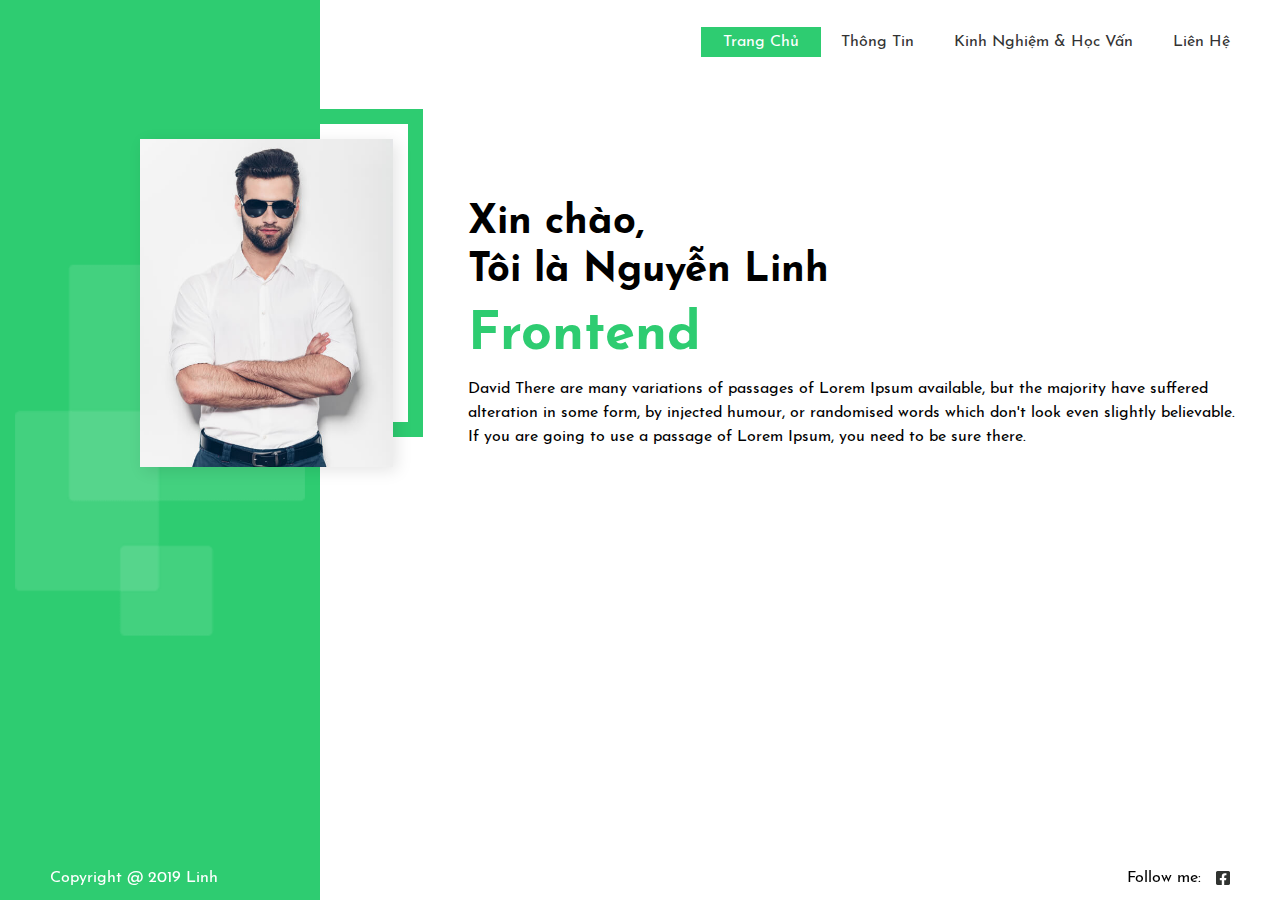
==== index.html @ f7b784db "add new code, images, font" ====
<!DOCTYPE html PUBLIC "-//W3C//DTD XHTML 1.0 Transitional//EN" "http://www.w3.org/TR/xhtml1/DTD/xhtml1-transitional.dtd">
<html lang="vi" xmlns="http://www.w3.org/1999/xhtml">

<head>
    <title>CV</title>
    <meta http-equiv="Content-Type" content="text/html; charset=utf-8" />
    <meta name="description" content="Mua, Bán, Thuê hơn hàng nghìn ngôi nhà, căn hộ, biệt thự, đất nền và phòng tại Việt Nam">
    <meta name="viewport" content="width=device-width,initial-scale=1.0, maximum-scale=1.0, user-scalable=no">
    <meta property="og:site_name" content="Rever">
    <link rel="stylesheet" type="text/css" href="css/style.css">
    <link rel="stylesheet" href="https://cdnjs.cloudflare.com/ajax/libs/font-awesome/5.8.2/css/all.css">
</head>
<body>
    <header>
        <nav class="navbar fixed-top">
            <div id="nav-icon3">
                <span></span>
                <span></span>
                <span></span>
                <span></span>
            </div>
            <div class="menu">
                <ul>
                    <li><a class="active" href="index.html">Trang chủ</a></li>
                    <li><a href="about.html">Thông tin</a></li>
                    <li><a href="experience.html">Kinh nghiệm & Học vấn</a></li>
                    <li><a href="contact.html">Liên hệ</a></li>
                </ul>
            </div>
        </nav>
    </header>

    <section class="me-home">
        <div class="side-bar purple-bg">
            <div class="objects">
                <img src="images/01.png" alt="Linh">
            </div>
        </div>
        <div class="content">
            <div class="avatar">
                <div class="border-img">
                    <img src="images/me.jpg" alt="Linh">
                </div>
            </div>
            <div class="content-detail">
                <h2>Xin chào,<br>Tôi là Nguyễn Linh</h2>
                <div id="typer">
<!--                    <h1 class="typer" data-words="Frontend Developer, Web Developer" data-delay="100" data-deleteDelay="1000" data-colors="#2ecc71,orange"></h1>-->
<!--                    <span class="cursor" data-owner="first-typer"></span>-->
                </div>
                <p>David There are many variations of passages of Lorem Ipsum available, but the majority have suffered alteration in some form, by injected humour, or randomised words which don't look even slightly believable. If you are going to use a passage of Lorem Ipsum, you need to be sure there.</p>
            </div>
        </div>
    </section>

    <footer>
        <div class="copyright">Copyright @ 2019 <a href="index.html">Linh</a></div>
        <div class="social">
            <p>Follow me:</p>
            <a href="https://www.facebook.com/NguyenLinh01.2" target="_blank"><i class="fab fa-facebook-square"></i></a>
        </div>
    </footer>

    <script src="https://code.jquery.com/jquery-3.4.1.min.js"></script>
    <script src="js/typer.js"></script>
    <script src="js/main.js"></script>
</body>
</html>
---- css/style.css ----
@import url(common.css);
@import url(home.css);
*, *::after, *::before {
  margin: 0;
  padding: 0;
  box-sizing: inherit; }

html * {
  -webkit-font-smoothing: antialiased !important;
  -moz-osx-font-smoothing: grayscale; }

input[type='search']::-webkit-search-cancel-button {
  -webkit-appearance: searchfield-cancel-button; }

*::-webkit-input-placeholder {
  /* Chrome/Opera/Safari */
  color: rgba(0, 4, 68, 0.3); }

input, textarea, keygen, select, button {
  text-rendering: auto;
  color: initial;
  letter-spacing: normal;
  word-spacing: normal;
  text-transform: none;
  text-indent: 0px;
  text-shadow: none;
  display: inline-block;
  text-align: start;
  margin: 0; }

input:focus, textarea:focus, keygen:focus, select:focus, button:focus {
  outline: none; }

abbr, address, article, aside, audio, b, blockquote, body, canvas, caption, cite, code, dd, del, details, dfn, div, dl, dt, em, fieldset, figcaption, figure, footer, form, h1, h2, h3, h4, h5, h6, header, hgroup, html, i, iframe, img, ins, kbd, label, legend, li, mark, menu, nav, object, ol, p, pre, q, samp, section, small, span, strong, sub, summary, sup, table, tbody, td, tfoot, th, thead, time, tr, ul, var, video {
  margin: 0;
  padding: 0;
  border: 0;
  outline: 0;
  font-size: 100%;
  vertical-align: baseline;
  background: transparent;
  -ms-text-size-adjust: 100%;
  -webkit-text-size-adjust: 100%;
  box-sizing: border-box; }

a {
  color: #303330;
  text-decoration: none; }

@font-face {
  font-family: 'josefin';
  src: url("../fonts/JosefinSans-Regular.ttf") format("truetype");
  font-weight: 400; }
@font-face {
  font-family: 'josefin';
  src: url("../fonts/JosefinSans-SemiBold.ttf") format("truetype");
  font-weight: 600; }
@font-face {
  font-family: 'josefin';
  src: url("../fonts/JosefinSans-Bold.ttf") format("truetype");
  font-weight: 700; }
body {
  font-family: 'josefin', sans-serif;
  font-size: 16px;
  line-height: 24px;
  overflow: hidden; }

img {
  width: 100%; }

/* width */
::-webkit-scrollbar {
  width: 5px; }

/* Track */
::-webkit-scrollbar-track {
  background: #f1f1f1; }

/* Handle */
::-webkit-scrollbar-thumb {
  background: #2ecc71; }

@media (max-width: 768px) {
  body {
    overflow: auto; } }

/*# sourceMappingURL=style.css.map */
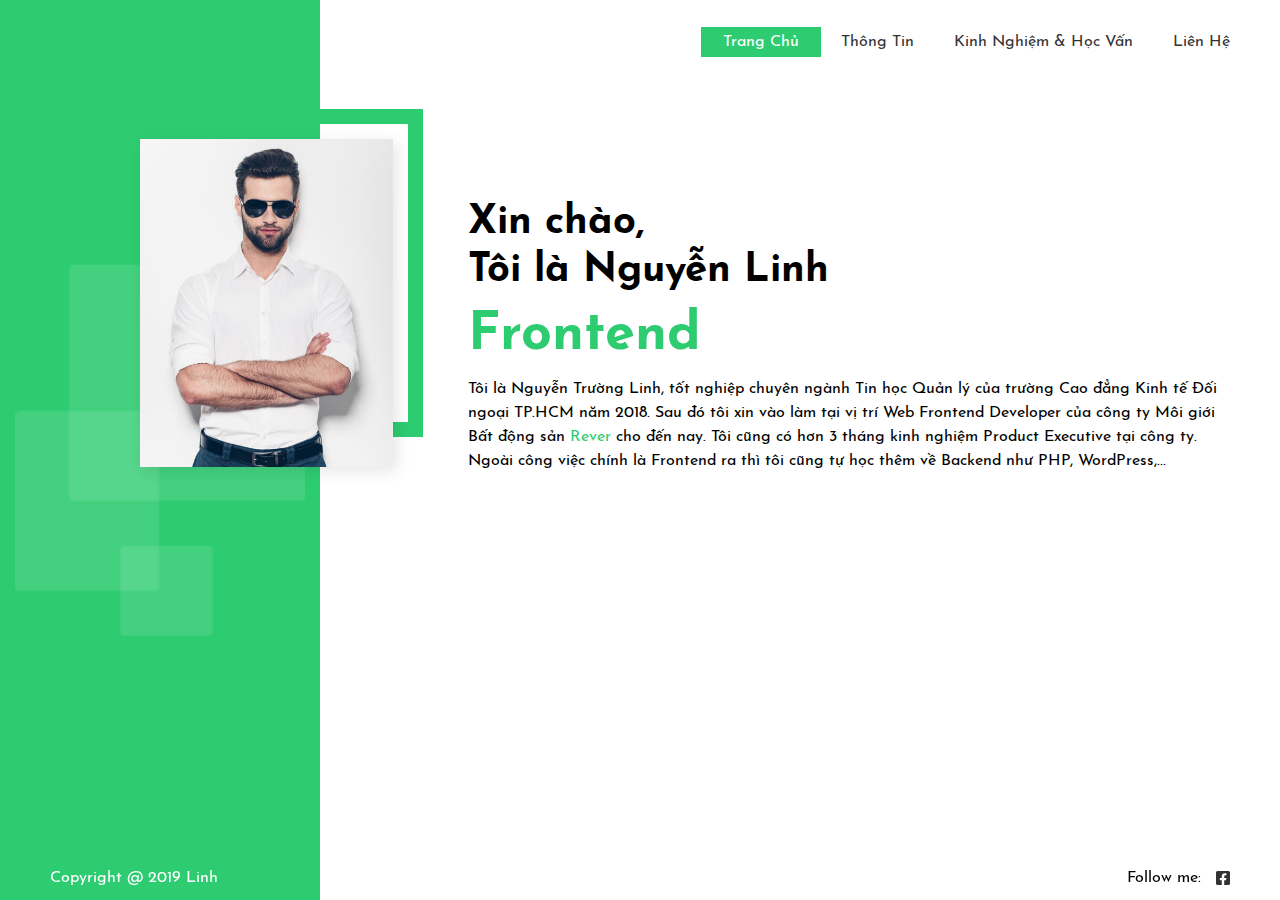
==== commit 568b447e: "update html, css" ====
--- a/index.html
+++ b/index.html
@@ -4,9 +4,9 @@
 <head>
     <title>CV</title>
     <meta http-equiv="Content-Type" content="text/html; charset=utf-8" />
-    <meta name="description" content="Mua, Bán, Thuê hơn hàng nghìn ngôi nhà, căn hộ, biệt thự, đất nền và phòng tại Việt Nam">
     <meta name="viewport" content="width=device-width,initial-scale=1.0, maximum-scale=1.0, user-scalable=no">
-    <meta property="og:site_name" content="Rever">
+    <meta property="og:site_name" content="Linh">
+    <link rel="shortcut icon" href="images/favicon.ico" />
     <link rel="stylesheet" type="text/css" href="css/style.css">
     <link rel="stylesheet" href="https://cdnjs.cloudflare.com/ajax/libs/font-awesome/5.8.2/css/all.css">
 </head>
@@ -44,11 +44,9 @@
             </div>
             <div class="content-detail">
                 <h2>Xin chào,<br>Tôi là Nguyễn Linh</h2>
-                <div id="typer">
-<!--                    <h1 class="typer" data-words="Frontend Developer, Web Developer" data-delay="100" data-deleteDelay="1000" data-colors="#2ecc71,orange"></h1>-->
-<!--                    <span class="cursor" data-owner="first-typer"></span>-->
-                </div>
-                <p>David There are many variations of passages of Lorem Ipsum available, but the majority have suffered alteration in some form, by injected humour, or randomised words which don't look even slightly believable. If you are going to use a passage of Lorem Ipsum, you need to be sure there.</p>
+                <div id="typer"></div>
+                <p>Tôi là Nguyễn Trường Linh, tốt nghiệp chuyên ngành Tin học Quản lý của trường Cao đẳng Kinh tế Đối ngoại TP.HCM năm 2018. Sau đó tôi xin vào làm tại vị trí Web Frontend Developer của công ty Môi giới Bất động sản
+                    <a class="website" href="https://www.rever.vn">Rever</a> cho đến nay. Tôi cũng có hơn 3 tháng kinh nghiệm Product Executive tại công ty. Ngoài công việc chính là Frontend ra thì tôi cũng tự học thêm về Backend như PHP, WordPress,...</p>
             </div>
         </div>
     </section>
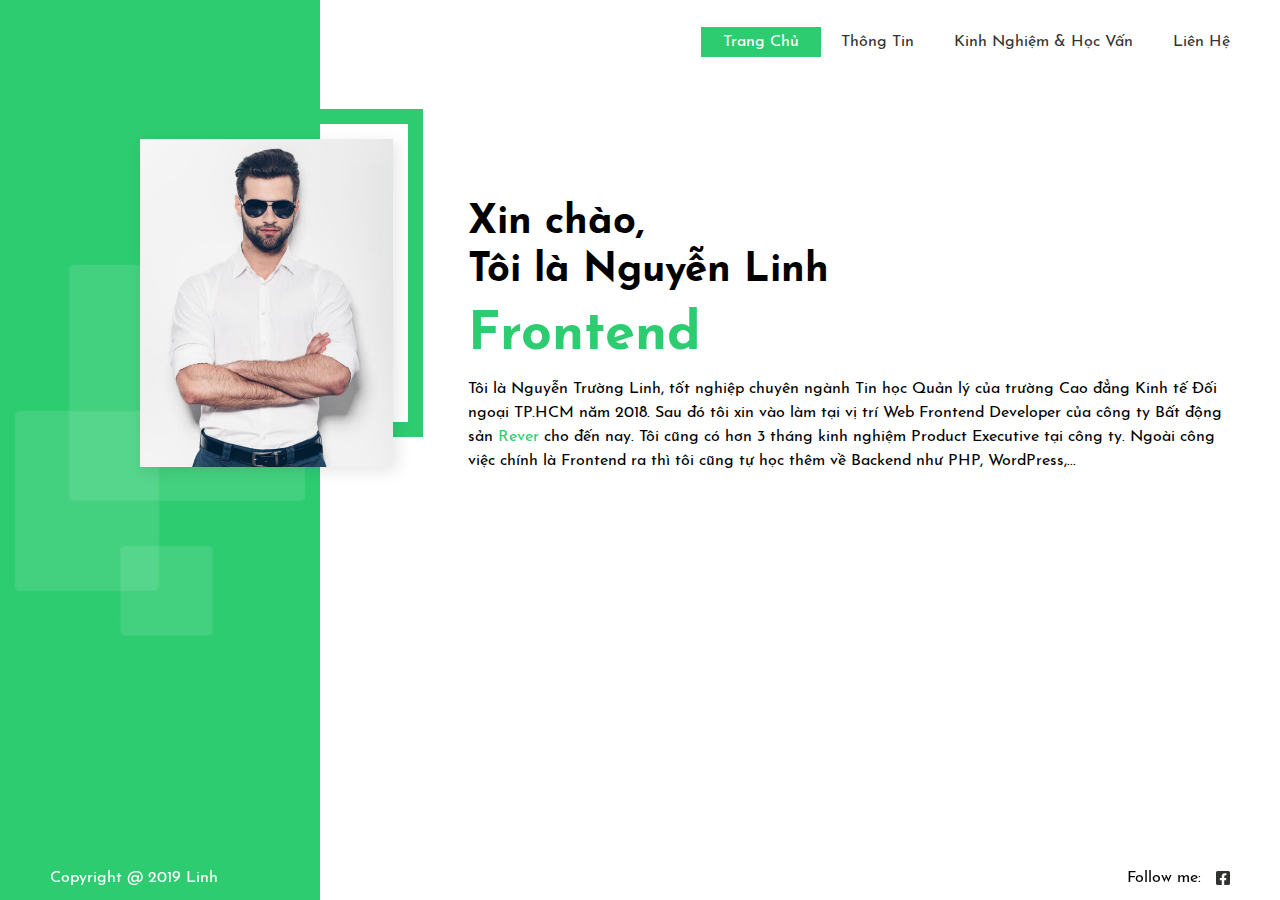
==== commit 97a1b402: "update html" ====
--- a/index.html
+++ b/index.html
@@ -45,7 +45,7 @@
             <div class="content-detail">
                 <h2>Xin chào,<br>Tôi là Nguyễn Linh</h2>
                 <div id="typer"></div>
-                <p>Tôi là Nguyễn Trường Linh, tốt nghiệp chuyên ngành Tin học Quản lý của trường Cao đẳng Kinh tế Đối ngoại TP.HCM năm 2018. Sau đó tôi xin vào làm tại vị trí Web Frontend Developer của công ty Môi giới Bất động sản
+                <p>Tôi là Nguyễn Trường Linh, tốt nghiệp chuyên ngành Tin học Quản lý của trường Cao đẳng Kinh tế Đối ngoại TP.HCM năm 2018. Sau đó tôi xin vào làm tại vị trí Web Frontend Developer của công ty Bất động sản
                     <a class="website" href="https://www.rever.vn">Rever</a> cho đến nay. Tôi cũng có hơn 3 tháng kinh nghiệm Product Executive tại công ty. Ngoài công việc chính là Frontend ra thì tôi cũng tự học thêm về Backend như PHP, WordPress,...</p>
             </div>
         </div>
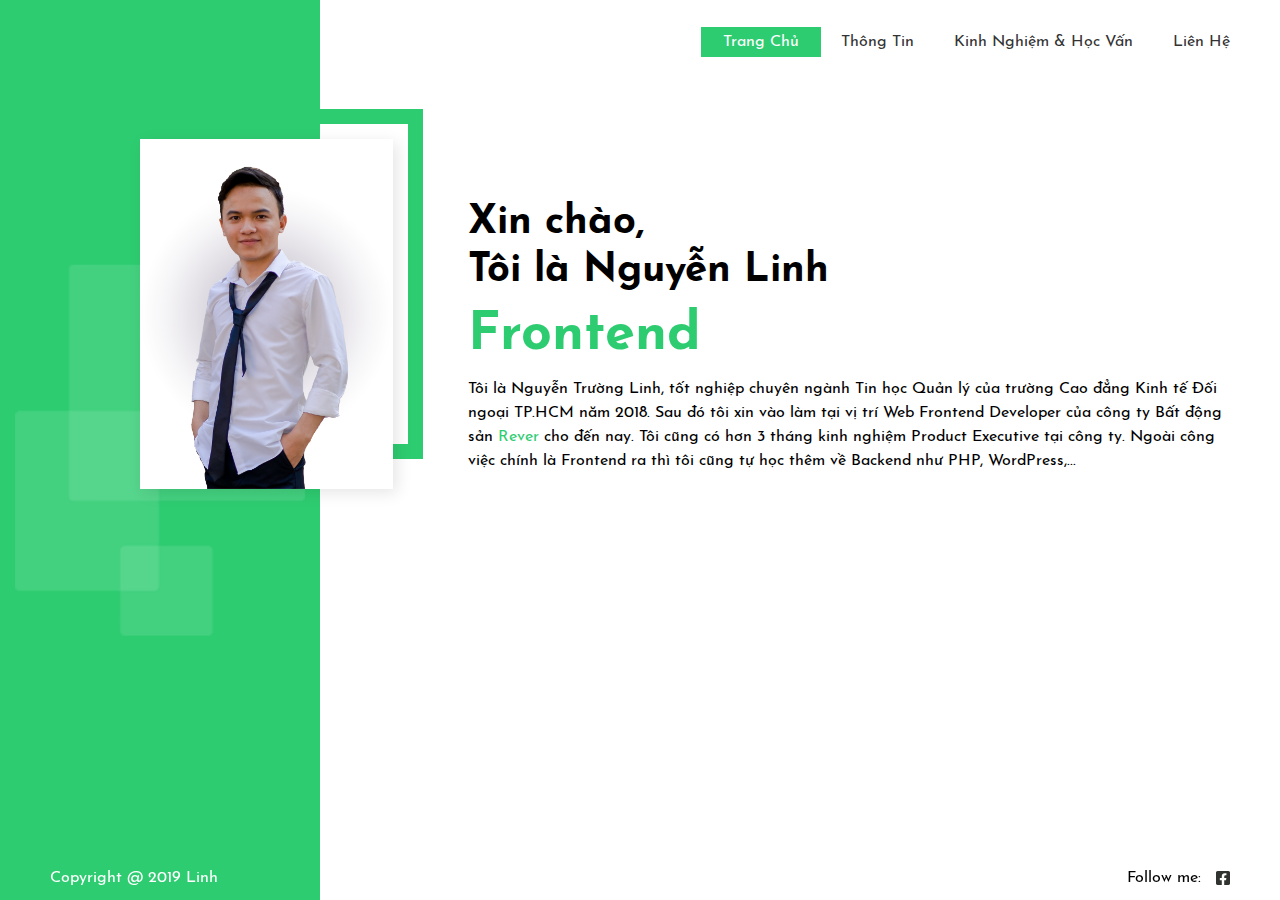
==== commit 67a91a11: "update html" ====
--- a/index.html
+++ b/index.html
@@ -39,7 +39,7 @@
         <div class="content">
             <div class="avatar">
                 <div class="border-img">
-                    <img src="images/me.jpg" alt="Linh">
+                    <img src="images/DSC_6549.png" alt="Linh">
                 </div>
             </div>
             <div class="content-detail">
